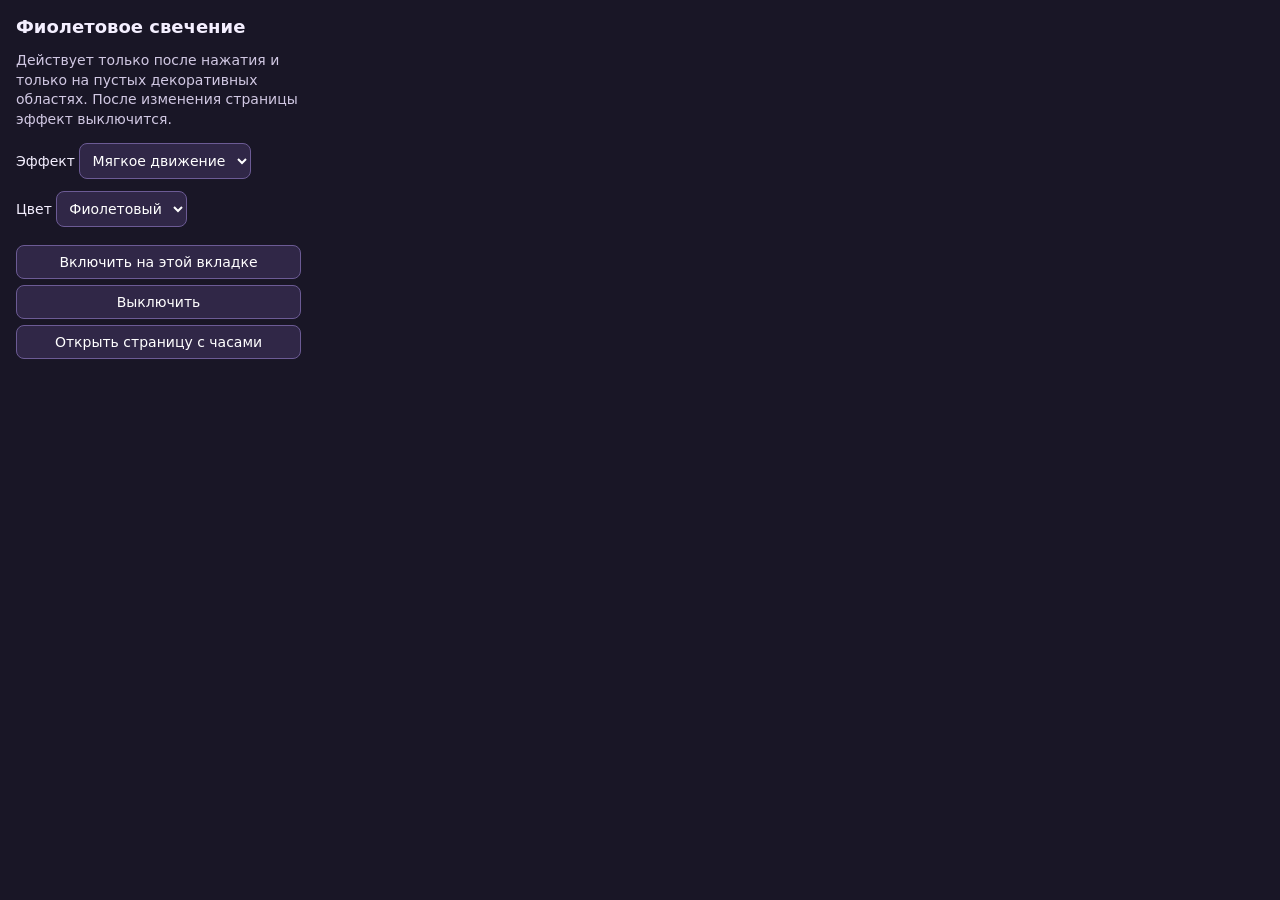
==== tools/purple_glow/popup.html @ 9851a42f "Add opt-in animated background prototype" ====
<!doctype html><html lang="ru"><head><meta charset="utf-8"><style>
body{width:285px;margin:0;padding:16px;font:14px system-ui;background:#191626;color:#f4efff}h1{font-size:18px;margin:0 0 10px}p{line-height:1.4;color:#d1c8e3}label{display:block;margin:12px 0}select,button{font:inherit;padding:8px;border:1px solid #6c5b95;border-radius:8px;background:#302747;color:white}button{width:100%;cursor:pointer;margin-top:6px}#status{font-size:12px;min-height:2.8em}
</style></head><body><h1>Фиолетовое свечение</h1><p>Действует только после нажатия и только на пустых декоративных областях. После изменения страницы эффект выключится.</p><label>Эффект <select id="mode"><option value="animated">Мягкое движение</option><option value="static">Без движения</option></select></label><label>Цвет <select id="color"><option value="purple">Фиолетовый</option><option value="blue">Синий</option><option value="turquoise">Бирюзовый</option><option value="pink">Розовый</option></select></label><button id="apply">Включить на этой вкладке</button><button id="remove">Выключить</button><button id="newtab">Открыть страницу с часами</button><p id="status" role="status"></p><script src="popup.js"></script></body></html>
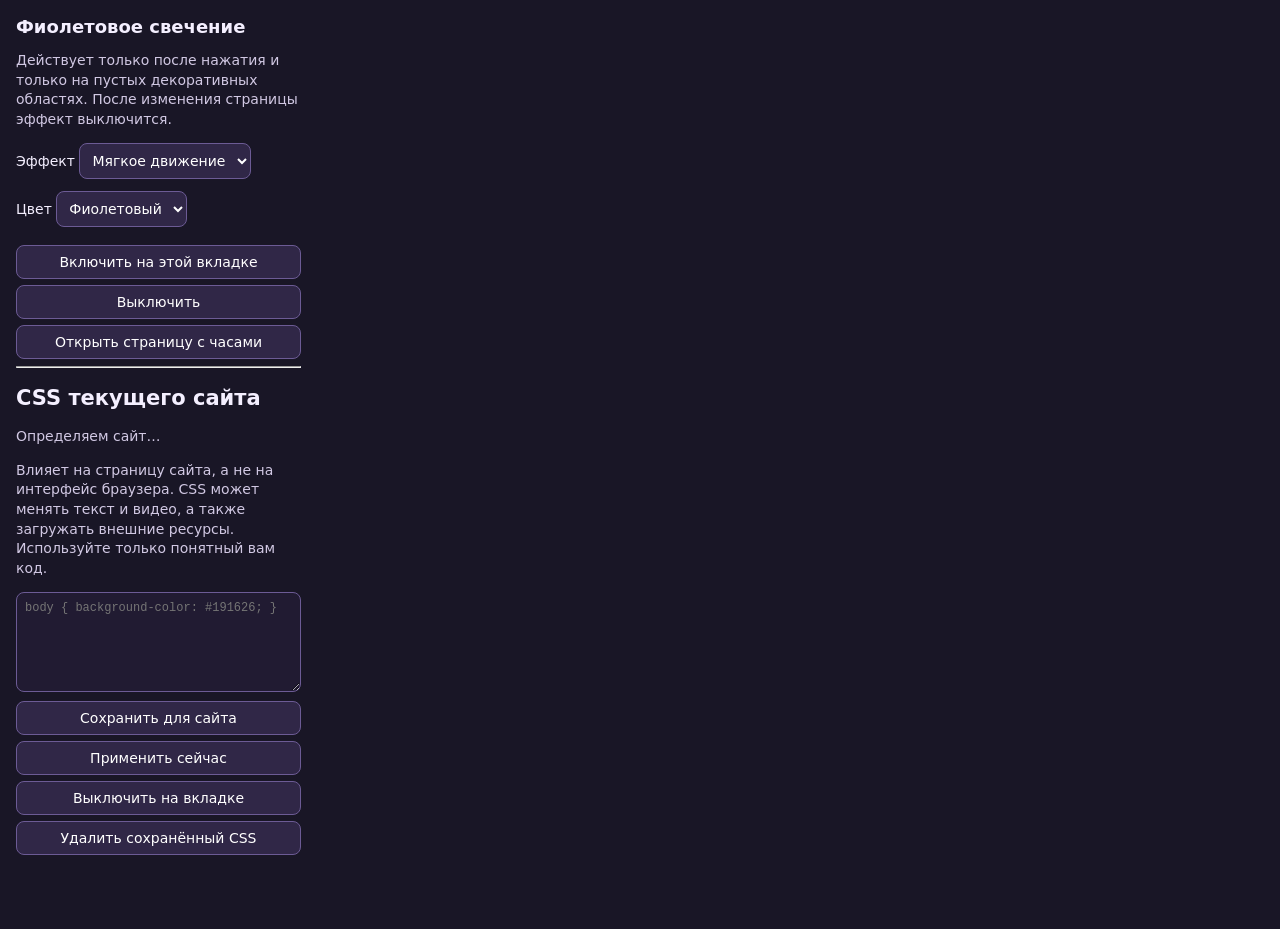
==== commit 44694287: "Add per-site custom CSS prototype" ====
--- a/tools/purple_glow/popup.html
+++ b/tools/purple_glow/popup.html
@@ -1,3 +1,3 @@
 <!doctype html><html lang="ru"><head><meta charset="utf-8"><style>
-body{width:285px;margin:0;padding:16px;font:14px system-ui;background:#191626;color:#f4efff}h1{font-size:18px;margin:0 0 10px}p{line-height:1.4;color:#d1c8e3}label{display:block;margin:12px 0}select,button{font:inherit;padding:8px;border:1px solid #6c5b95;border-radius:8px;background:#302747;color:white}button{width:100%;cursor:pointer;margin-top:6px}#status{font-size:12px;min-height:2.8em}
-</style></head><body><h1>Фиолетовое свечение</h1><p>Действует только после нажатия и только на пустых декоративных областях. После изменения страницы эффект выключится.</p><label>Эффект <select id="mode"><option value="animated">Мягкое движение</option><option value="static">Без движения</option></select></label><label>Цвет <select id="color"><option value="purple">Фиолетовый</option><option value="blue">Синий</option><option value="turquoise">Бирюзовый</option><option value="pink">Розовый</option></select></label><button id="apply">Включить на этой вкладке</button><button id="remove">Выключить</button><button id="newtab">Открыть страницу с часами</button><p id="status" role="status"></p><script src="popup.js"></script></body></html>
+body{width:285px;margin:0;padding:16px;font:14px system-ui;background:#191626;color:#f4efff}h1{font-size:18px;margin:0 0 10px}p{line-height:1.4;color:#d1c8e3}label{display:block;margin:12px 0}select,button{font:inherit;padding:8px;border:1px solid #6c5b95;border-radius:8px;background:#302747;color:white}textarea{width:100%;box-sizing:border-box;min-height:100px;background:#211b32;color:#fff;border:1px solid #6c5b95;border-radius:8px;padding:8px;font:12px monospace}button{width:100%;cursor:pointer;margin-top:6px}#status{font-size:12px;min-height:2.8em}
+</style></head><body><h1>Фиолетовое свечение</h1><p>Действует только после нажатия и только на пустых декоративных областях. После изменения страницы эффект выключится.</p><label>Эффект <select id="mode"><option value="animated">Мягкое движение</option><option value="static">Без движения</option></select></label><label>Цвет <select id="color"><option value="purple">Фиолетовый</option><option value="blue">Синий</option><option value="turquoise">Бирюзовый</option><option value="pink">Розовый</option></select></label><button id="apply">Включить на этой вкладке</button><button id="remove">Выключить</button><button id="newtab">Открыть страницу с часами</button><hr><h2>CSS текущего сайта</h2><p id="site">Определяем сайт…</p><p>Влияет на страницу сайта, а не на интерфейс браузера. CSS может менять текст и видео, а также загружать внешние ресурсы. Используйте только понятный вам код.</p><textarea id="site-css" placeholder="body { background-color: #191626; }"></textarea><button id="css-save">Сохранить для сайта</button><button id="css-apply">Применить сейчас</button><button id="css-off">Выключить на вкладке</button><button id="css-delete">Удалить сохранённый CSS</button><p id="status" role="status"></p><script src="css-validator.js"></script><script src="popup.js"></script></body></html>
